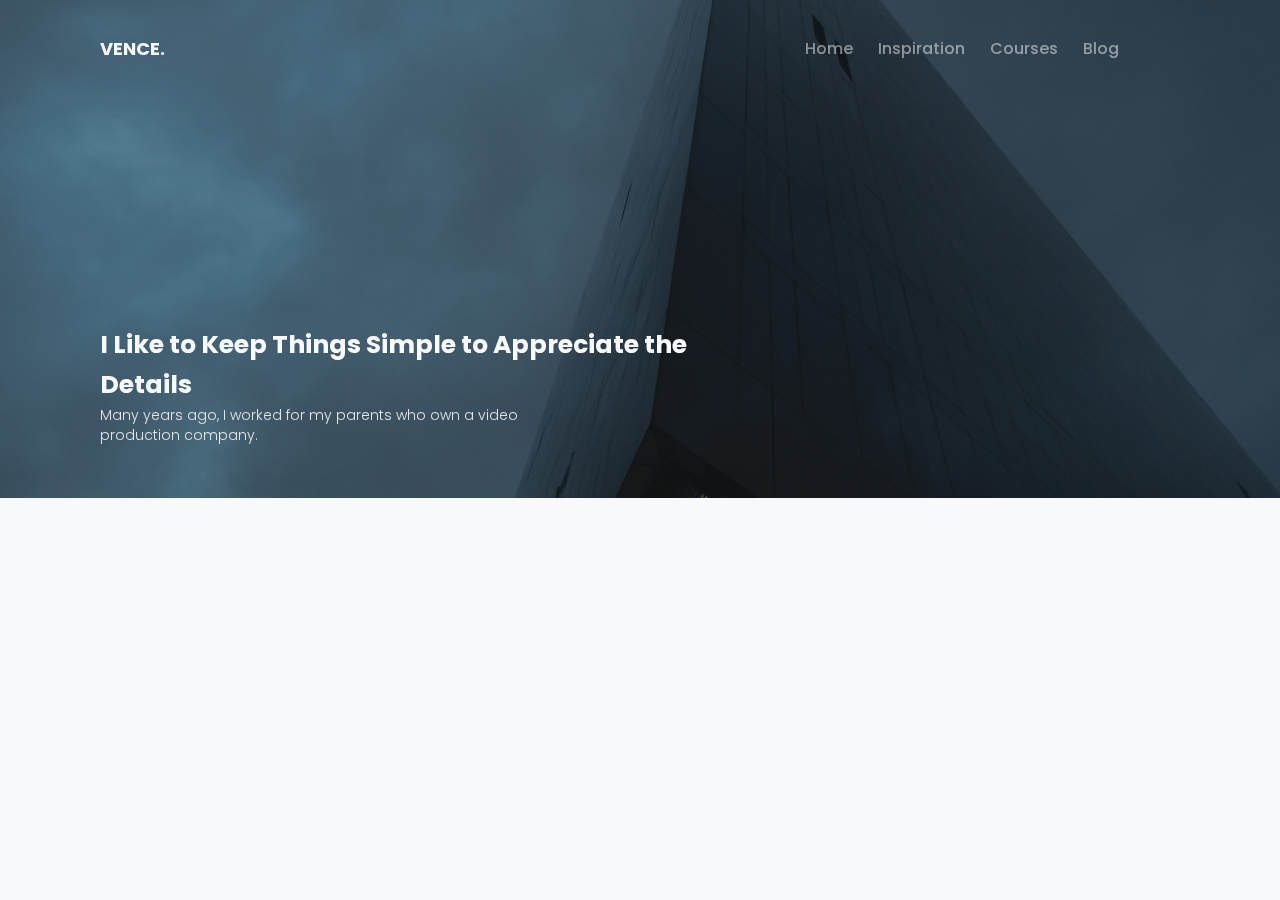
==== index.html @ 6522325e "index file" ====
<!DOCTYPE html>
<html lang="en">
<head>
   <meta charset="UTF-8">
   <meta name="viewport" content="width=device-width, initial-scale=1.0, maxsimum-scale=1.0, user-scalable=0">
   <title>VENCE</title>
   <link href="https://fonts.googleapis.com/css?family=Poppins:300,400,500,600,700,800,900&display=swap" rel="stylesheet">
<link rel="stylesheet" href="css/style.css">
</head>
<body>
  
<div class="wrapper">
   <header class="header">
      <nav>
         <div class="header_logo">
            <h1>VENCE.</h1>
         </div>
         <div class="header_links">
            <a href="#">Home</a>
            <a href="#">Inspiration</a>
            <a href="#">Courses</a>
            <a href="#">Blog</a>
         </div>
      </nav>
      <div class="header_content">
         <h2>I Like to Keep Things Simple to Appreciate the<br> Details</h2>
         <p>Many years ago, I worked for my parents who own a video
           <br> production company.</p>
      </div>
   </header>
   <main class="main">
      <div class="articles_block"></div>
   </main>
   <footer class="footer"></footer>
</div>   
   
</body>
</html>
---- css/style.css ----
/*Обнуление*/

*{
 
   padding: 0;
   
   margin: 0;
   
   border: 0;
   
   }
   
   * ,*:before,*:after{
   
   -moz-box-sizing: border-box;
   
   -webkit-box-sizing: border-box;
   
   box-sizing: border-box;
   
   }
   
   :focus,:active{outline: none;}
   
   a:focus,a:active{outline: none;}
   
   nav,footer,header,aside{display: block;}
   
   html,body{
   
   height: 100%;
   
   width: 100%;
   
   font-size: 100%;
   
   line-height: 1;
   
   font-size: 14px;
   
   -ms-text-size-adjust: 100%;
   
   -moz-text-size-adjust: 100%;
   
   -webkit-text-size-adjust: 100%;
   
   }
   
   input,button,textarea{font-family:inherit;}
   
   input::-ms-clear{display: none;}
   
   button{cursor: pointer;}
   
   button::-moz-focus-inner {padding:0;border:0;}
   
   a, a:visited{text-decoration: none;}
   
   a:hover{text-decoration: none;}
   
   ul li{list-style: none;}
   
   img{vertical-align: top;}
   
   h1,h2,h3,h4,h5,h6{font-size:inherit;font-weight: 400;}
   
   /*--------------------*/
   body {
   font-family: 'Poppins', sans-serif;
   font-style: normal;
   line-height: normal;
   color: #495057;
   font-size: 14px;
   background-color: #F8F9FA;
   }
   .wrapper {
      width: 100%;
      max-width: 1440px;
      height: 100%;
      min-height: 100%;
   }
   .header {
      width: 100%;
      max-width: 1440px;
      top: 0;
      left: 0;
      position: fixed;
      height: 498px;
      background-image: url("../img/bg/background.jpg");
   }
   nav {
      width: 100%;
      display: flex;
      margin-top: 36px;
      height: 25px;
      gap: 50%;
   }
   nav h1 {
 color: #F8F9FA;
font-size: 18px;
font-style: normal;
font-weight: 700;
line-height: 25px; 
float: left;
margin-left: 100px;
   }
 .header_links {
      display: flex;
      justify-self: right;
      justify-content: flex-end;
      gap: 25px;
      float: right;
      height: 30px;
   }
   /* ------ */
.header_links a {
   color: rgba(248, 249, 250, 0.50);
font-style: normal;
font-weight: 500;
line-height: 25px;
height: 25px;
font-size: 16px; 
 }
.header_links a:hover {
   color: #F8F9FA;
   text-decoration: underline 2px #DDBEA9;
 }
 .header_content {
   margin-top: 264px;
   margin-left: 100px;
   width: 605px;
 }
 .header_content h2 {
float: left;
color: #F8F9FA;
font-size: 25px;
font-style: normal;
font-weight: 700;
line-height: 40px;
 }
 .header_content p {
   float: left;
   color: #E5E5E5;
font-size: 14px;
font-style: normal;
font-weight: 300;
line-height: 20px; 
 }
   /* медиа-запросы */
   @media screen and (max-width: 500px) {
      body {
         font-size: 12px;
      }
      .wrapper {
         width: 100%;
         max-width: 500px;
         margin: 3px;
       
      }
      .header {
         max-width: 500px;
         height: 320px;
         background-size: cover;
         background-position: center;
      }
      nav h1 {
         color: #F8F9FA;
        font-size: 16px;
        font-style: normal;
        font-weight: 700;
        line-height: 25px; 
        float: left;
        margin-left: 30px;
           }
           nav {
            width: 100%;
            display: flex;
            margin-top: 15px;
            height: 25px;
            justify-content: center;
            gap: 80px;
         }
         .header_links a {
            font-size: 1.6vw;
         }
         .header_content h2 {
            text-align: center;
            color: #F8F9FA;
            font-size: 18px;
            font-style: normal;
            font-weight: 700;
            line-height: 40px;
             }
             .header_content {
               margin-top: 100px;
               margin-left: 30px;
               width:100%;
             }
             .header_content h2 {
               text-align: center;
               color: #F8F9FA;
               font-size: 16px;
               font-style: normal;
               font-weight: 700;
               line-height: 40px;
                }
                .header_content {
                  margin-top: 100px;
                  margin-left: 30px;
                  width:100%;
                  margin-right: 30px;
                }
                .header_content p {
                  text-align: center;
                  font-size: 14px;
                }
   }
   
  
   @media screen and (max-width:414px) {
      body {
         font-size: 1.6vw;
      }
      .wrapper {
         width: 100%;
         max-width: 414px;
         margin: 0px auto;
         display: block;
         padding: 1px; 
      }
      .header {
         max-width: 414px;
         height: 300px;
         background-size: cover;
         background-position: center;
      }
      nav h1 {
         color: #F8F9FA;
        font-size: 1.8vw;
        font-style: normal;
        font-weight: 700;
        line-height: 25px; 
        float: left;
        margin-left: 15px;
           }
           nav {
            margin-top: 10px;
            justify-content: center;
            gap: 80px;
           }
           .header_links a {
            font-size: 1.6vw;
         }
         .header_content h2 {
            text-align: center;
            color: #F8F9FA;
            font-size: 14px;
            font-style: normal;
            font-weight: 700;
            line-height: 40px;
             }
             .header_content {
               margin-top: 100px;
               margin-left: 30px;
               width:100%;
               margin-right: 30px;
             }
             .header_content p {
               text-align: center;
               font-size: 12px;
             }
   }
   @media screen and (max-width:390px) {
      .wrapper {
         width: 100%;
         max-width: 390px;
         margin: 0px auto;
         display: block;
         padding: 1px; 
      }
      .header {
         max-width: 390px;
         height: 300px;
         background-size: cover;
         background-position: center;
         min-width: 390px;
      }
      nav {
         margin-top: 10px;
         justify-content: center;
            gap: 80px;
        }
        nav h1 {
         color: #F8F9FA;
        font-size: 1.8vw;
        font-style: normal;
        font-weight: 700;
        line-height: 25px; 
        float: left;
        margin-left: 10px;
           } 
           .header_links a {
            font-size: 1.6vw;
         }
         .header_content h2 {
            text-align: center;
            color: #F8F9FA;
            font-size: 14px;
            font-style: normal;
            font-weight: 700;
            line-height: 40px;
             }
             .header_content {
               margin-top: 100px;
               margin-left: 30px;
               width:100%;
               margin-right: 30px;
             }
             .header_content p {
               text-align: center;
               font-size: 12px;
             }
       
   }
   /* ------- */
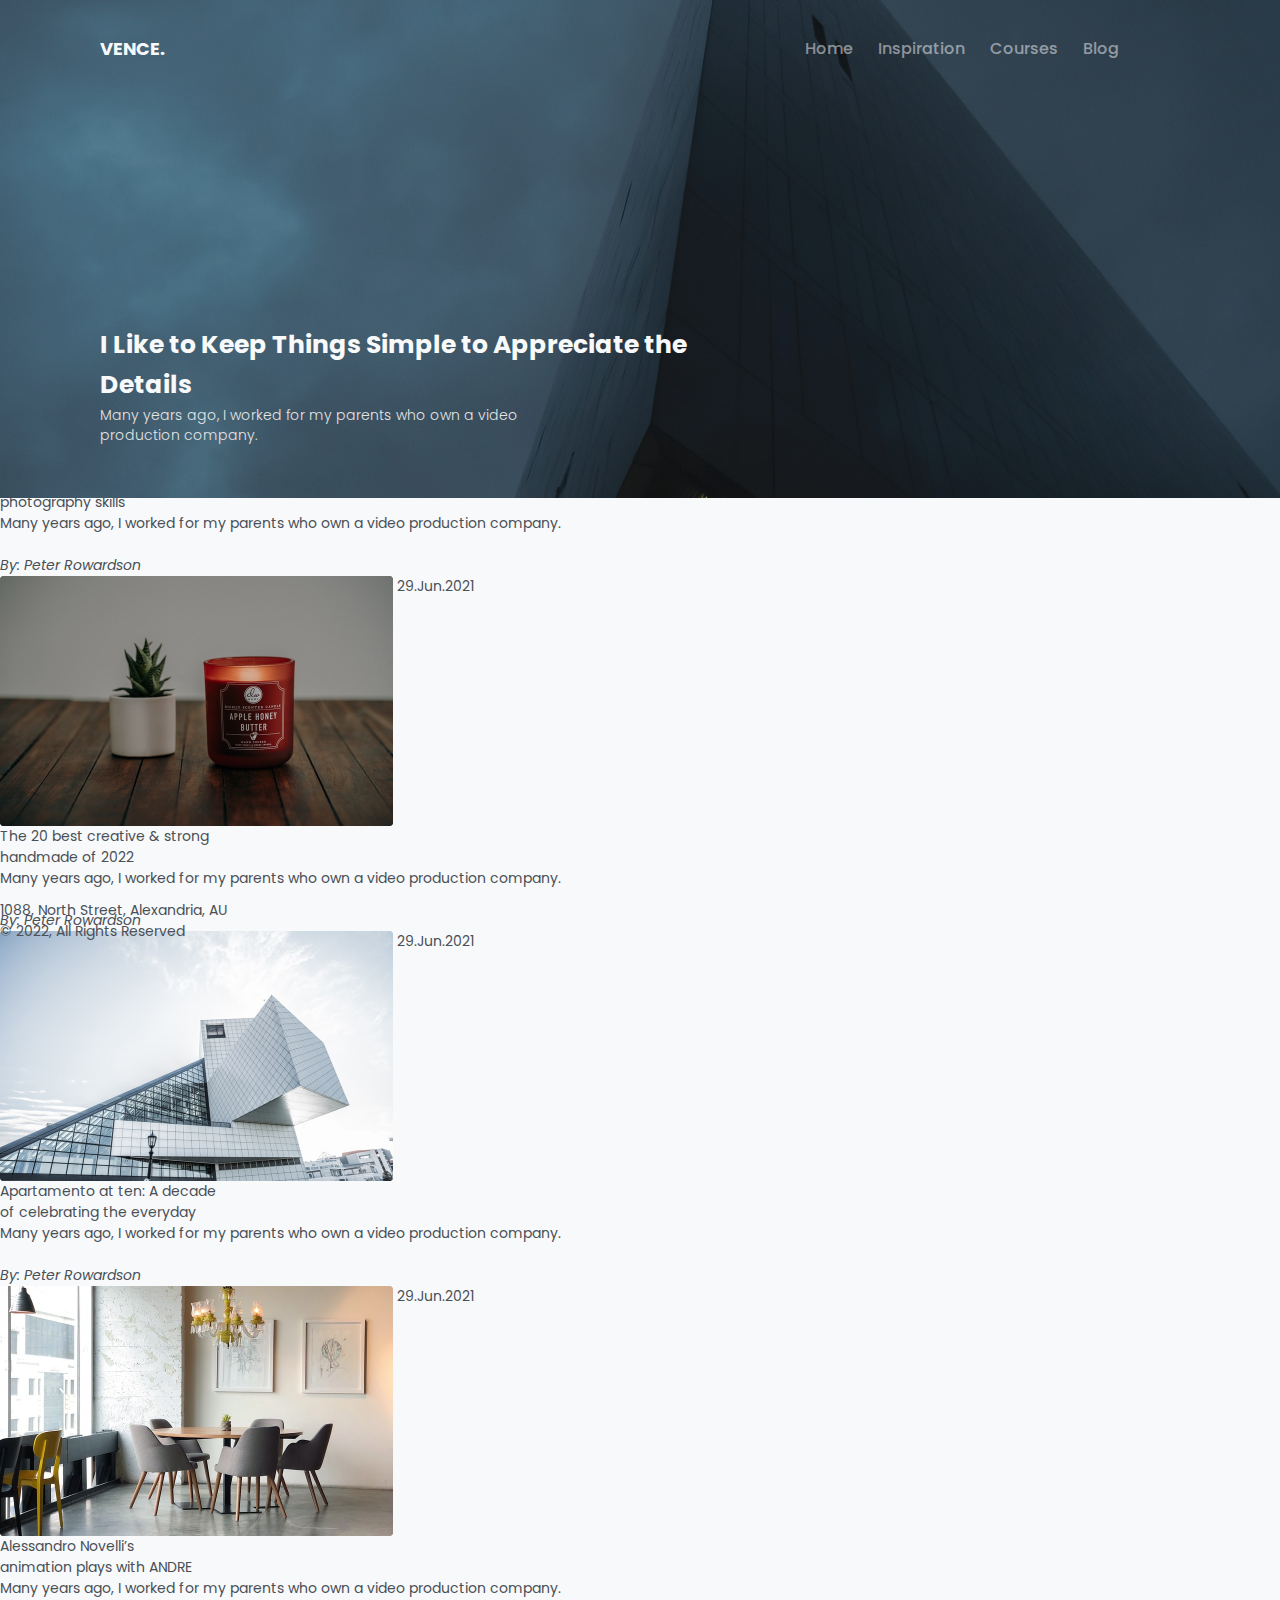
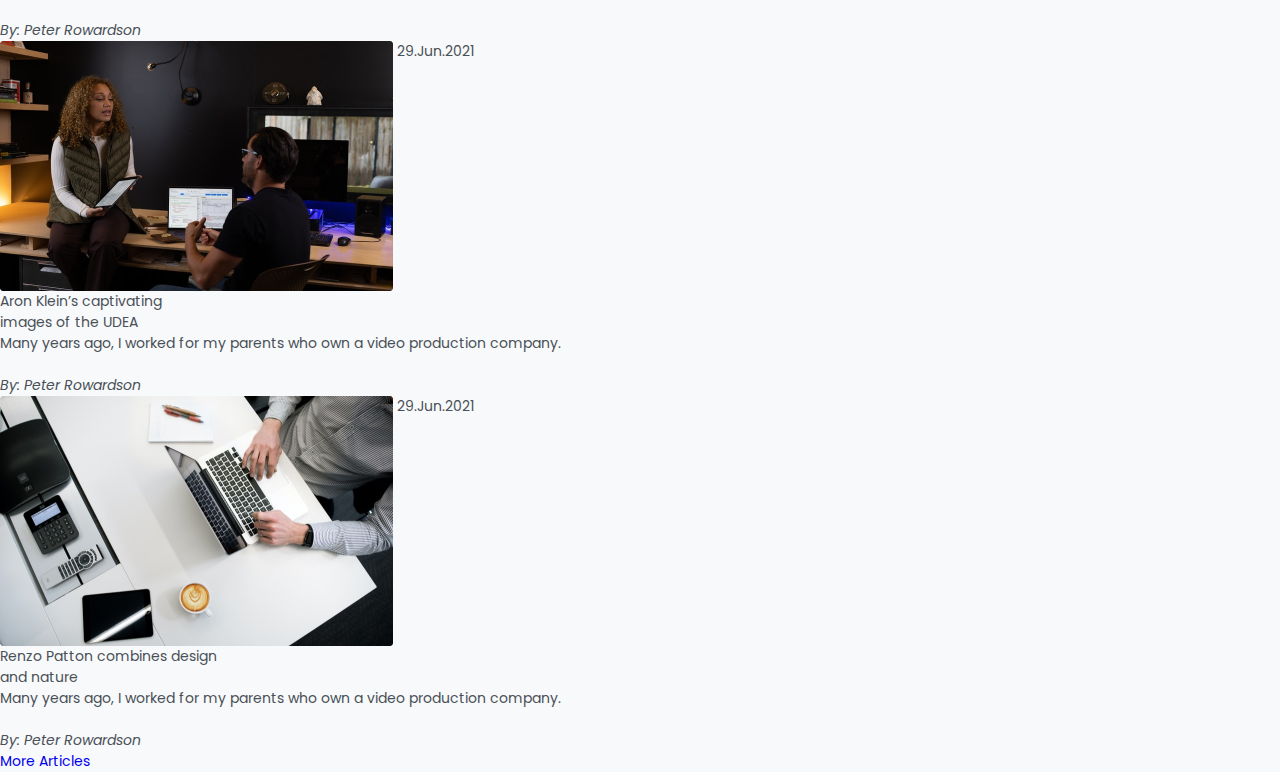
==== commit 7ac3eb2e: "home page" ====
--- a/index.html
+++ b/index.html
@@ -28,10 +28,71 @@
            <br> production company.</p>
       </div>
    </header>
+   
    <main class="main">
-      <div class="articles_block"></div>
+      <div class="articles_block">
+         <h2>Articles</h2>
+         <div class="articles_content">
+            <article class="article">
+               <img src="../img/articles/1.jpg" alt="picture">
+               <time>29.Jun.2021</time>
+               <h2>Instagram artists with great<br> photography skills</h2>
+               <p>Many years ago, I worked for my parents who own a video production company.</p>
+               <br>
+               <cite>By: Peter Rowardson</cite>
+            </article>
+            <article class="article">
+               <img src="../img/articles/2.jpg" alt="picture">
+               <time>29.Jun.2021</time>
+               <h2>The 20 best creative & strong<br> handmade of 2022</h2>
+               <p>Many years ago, I worked for my parents who own a video production company.</p>
+               <br>
+               <cite>By: Peter Rowardson</cite>
+            </article>
+            <article class="article">
+               <img src="../img/articles/3.jpg" alt="picture">
+               <time>29.Jun.2021</time>
+               <h2>Apartamento at ten: A decade<br> of celebrating the everyday</h2>
+               <p>Many years ago, I worked for my parents who own a video production company.</p>
+               <br>
+               <cite>By: Peter Rowardson</cite>
+            </article>
+         </div>
+         <div class="articles_content">
+            <article class="article">
+               <img src="../img/articles/4.jpg" alt="picture">
+               <time>29.Jun.2021</time>
+               <h2>Alessandro Novelli’s<br> animation plays with ANDRE</h2>
+               <p>Many years ago, I worked for my parents who own a video production company.</p>
+               <br>
+               <cite>By: Peter Rowardson</cite>
+            </article>
+            <article class="article">
+               <img src="../img/articles/5.jpg" alt="picture">
+               <time>29.Jun.2021</time>
+               <h2>Aron Klein’s captivating<br> images of the UDEA</h2>
+               <p>Many years ago, I worked for my parents who own a video production company.</p>
+               <br>
+               <cite>By: Peter Rowardson</cite>
+            </article>
+            <article class="article">
+               <img src="../img/articles/6.jpg" alt="picture">
+               <time>29.Jun.2021</time>
+               <h2>Renzo Patton combines design<br> and nature</h2>
+               <p>Many years ago, I worked for my parents who own a video production company.</p>
+               <br>
+               <cite>By: Peter Rowardson</cite>
+            </article>
+      </div>
+      <div class="btn_section">
+         <a href="../pages/page.html" class="btn">More Articles</a>
+      </div>
    </main>
-   <footer class="footer"></footer>
+
+   <footer class="footer">
+     <p>1088, North Street, Alexandria, AU</p>
+     <p>© 2022, All Rights Reserved</p>
+   </footer>
 </div>   
    
 </body>
--- a/css/style.css
+++ b/css/style.css
@@ -146,19 +146,28 @@
 font-weight: 300;
 line-height: 20px; 
  }
+ .main {
+   width: 100%;
+   max-width: 1440px;
+   display: block;
+   height: 100vh;
+   min-height: 100vh;
+   padding-top: 200px;
+  margin: 0 auto;
+ }
    /* медиа-запросы */
-   @media screen and (max-width: 500px) {
+   @media screen and (max-width: 736px ) and (orientation: landscape) {
       body {
          font-size: 12px;
       }
       .wrapper {
          width: 100%;
-         max-width: 500px;
+         max-width: 736px;
          margin: 3px;
        
       }
       .header {
-         max-width: 500px;
+         max-width: 736px;
          height: 320px;
          background-size: cover;
          background-position: center;
@@ -216,6 +225,75 @@
                 }
    }
    
+   @media screen and (max-width: 500px)  {
+      body {
+         font-size: 12px;
+      }
+      .wrapper {
+         width: 100%;
+         max-width: 500px;
+         margin: 3px;
+       
+      }
+      .header {
+         max-width: 500px;
+         height: 320px;
+         background-size: cover;
+         background-position: center;
+      }
+      nav h1 {
+         color: #F8F9FA;
+        font-size: 16px;
+        font-style: normal;
+        font-weight: 700;
+        line-height: 25px; 
+        float: left;
+        margin-left: 30px;
+           }
+           nav {
+            width: 100%;
+            display: flex;
+            margin-top: 15px;
+            height: 25px;
+            justify-content: center;
+            gap: 80px;
+         }
+         .header_links a {
+            font-size: 1.6vw;
+         }
+         .header_content h2 {
+            text-align: center;
+            color: #F8F9FA;
+            font-size: 18px;
+            font-style: normal;
+            font-weight: 700;
+            line-height: 40px;
+             }
+             .header_content {
+               margin-top: 100px;
+               margin-left: 30px;
+               width:100%;
+             }
+             .header_content h2 {
+               text-align: center;
+               color: #F8F9FA;
+               font-size: 16px;
+               font-style: normal;
+               font-weight: 700;
+               line-height: 40px;
+                }
+                .header_content {
+                  margin-top: 100px;
+                  margin-left: 30px;
+                  width:100%;
+                  margin-right: 30px;
+                }
+                .header_content p {
+                  text-align: center;
+                  font-size: 14px;
+                }
+   }
+   
   
    @media screen and (max-width:414px) {
       body {
@@ -270,7 +348,7 @@
                font-size: 12px;
              }
    }
-   @media screen and (max-width:390px) {
+   @media screen and (max-width:390px)  {
       .wrapper {
          width: 100%;
          max-width: 390px;
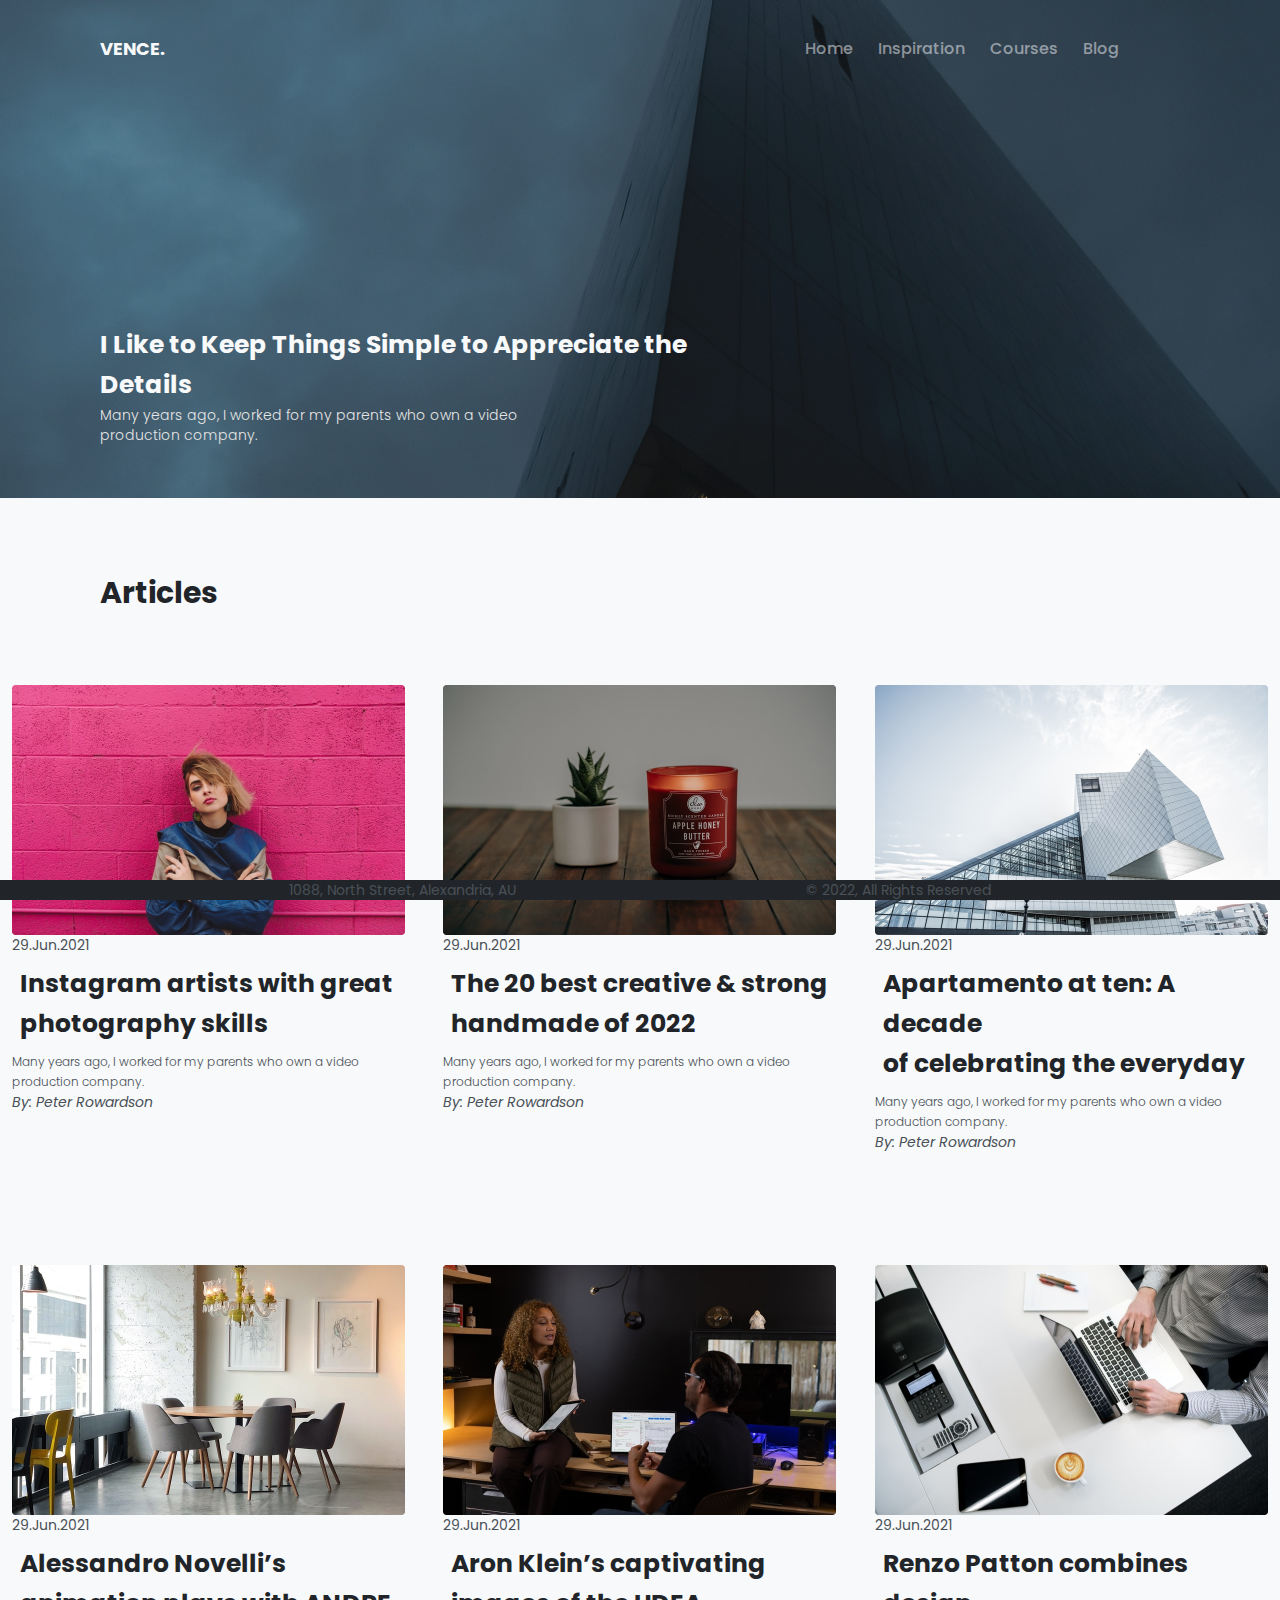
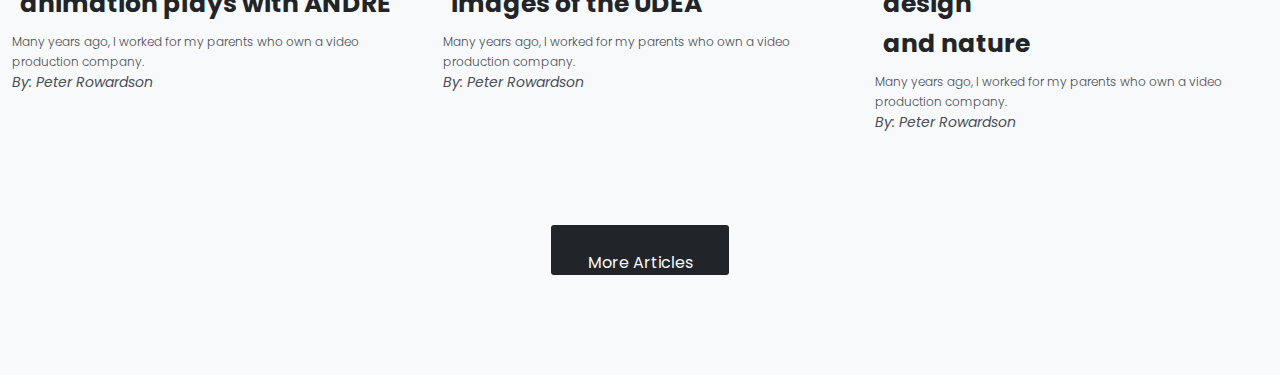
==== commit 8c47c73f: "bug fixing" ====
--- a/index.html
+++ b/index.html
@@ -34,7 +34,7 @@
          <h2>Articles</h2>
          <div class="articles_content">
             <article class="article">
-               <img src="../img/articles/1.jpg" alt="picture">
+               <img src="img/articles/1.jpg" alt="picture">
                <time>29.Jun.2021</time>
                <h2>Instagram artists with great<br> photography skills</h2>
                <p>Many years ago, I worked for my parents who own a video production company.</p>
@@ -42,7 +42,7 @@
                <cite>By: Peter Rowardson</cite>
             </article>
             <article class="article">
-               <img src="../img/articles/2.jpg" alt="picture">
+               <img src="img/articles/2.jpg" alt="picture">
                <time>29.Jun.2021</time>
                <h2>The 20 best creative & strong<br> handmade of 2022</h2>
                <p>Many years ago, I worked for my parents who own a video production company.</p>
@@ -50,7 +50,7 @@
                <cite>By: Peter Rowardson</cite>
             </article>
             <article class="article">
-               <img src="../img/articles/3.jpg" alt="picture">
+               <img src="img/articles/3.jpg" alt="picture">
                <time>29.Jun.2021</time>
                <h2>Apartamento at ten: A decade<br> of celebrating the everyday</h2>
                <p>Many years ago, I worked for my parents who own a video production company.</p>
@@ -60,7 +60,7 @@
          </div>
          <div class="articles_content">
             <article class="article">
-               <img src="../img/articles/4.jpg" alt="picture">
+               <img src="img/articles/4.jpg" alt="picture">
                <time>29.Jun.2021</time>
                <h2>Alessandro Novelli’s<br> animation plays with ANDRE</h2>
                <p>Many years ago, I worked for my parents who own a video production company.</p>
@@ -68,7 +68,7 @@
                <cite>By: Peter Rowardson</cite>
             </article>
             <article class="article">
-               <img src="../img/articles/5.jpg" alt="picture">
+               <img src="img/articles/5.jpg" alt="picture">
                <time>29.Jun.2021</time>
                <h2>Aron Klein’s captivating<br> images of the UDEA</h2>
                <p>Many years ago, I worked for my parents who own a video production company.</p>
@@ -76,7 +76,7 @@
                <cite>By: Peter Rowardson</cite>
             </article>
             <article class="article">
-               <img src="../img/articles/6.jpg" alt="picture">
+               <img src="img/articles/6.jpg" alt="picture">
                <time>29.Jun.2021</time>
                <h2>Renzo Patton combines design<br> and nature</h2>
                <p>Many years ago, I worked for my parents who own a video production company.</p>
@@ -85,7 +85,7 @@
             </article>
       </div>
       <div class="btn_section">
-         <a href="../pages/page.html" class="btn">More Articles</a>
+         <a href="pages/page.html" class="btn">More Articles</a>
       </div>
    </main>
 
--- a/css/style.css
+++ b/css/style.css
@@ -57,8 +57,6 @@
    a, a:visited{text-decoration: none;}
    
    a:hover{text-decoration: none;}
-   
-   ul li{list-style: none;}
    
    img{vertical-align: top;}
    
@@ -82,9 +80,8 @@
    .header {
       width: 100%;
       max-width: 1440px;
+      position: fixed;
       top: 0;
-      left: 0;
-      position: fixed;
       height: 498px;
       background-image: url("../img/bg/background.jpg");
    }
@@ -150,24 +147,235 @@
    width: 100%;
    max-width: 1440px;
    display: block;
-   height: 100vh;
-   min-height: 100vh;
-   padding-top: 200px;
-  margin: 0 auto;
- }
+   height: 100%;
+   margin-top: 420px;
+ }
+ .articles_block {
+   padding-top: 80px;
+ }
+ .articles_block h2,.list_title h2 {
+   color: #212529;
+font-size: 30px;
+font-style: normal;
+font-weight: 700;
+line-height: 25px; 
+float: left;
+margin-left: 100px;
+margin-top: 80px;
+ }
+ .articles_content {
+   width: 100%;
+   max-width: 1440px;
+   display: flex;
+   gap: 15px;
+   justify-content: space-around;
+   flex-direction: row;
+   padding-top: 80px;
+ }
+.article {
+display: block;
+width: 393px;
+height:500px;
+ }
+ .article img {
+   width: 392.999px;
+height: 250px;
+border-radius: 3px;
+max-width: 100%;
+display: block;
+margin-left: auto;
+margin-right: auto;
+
+ }
+ .article h2 {
+   color: #212529;
+   font-size: 25px;
+   font-style: normal;
+   font-weight: 700;
+   line-height: 40px; 
+   width: 100%;
+   margin: 8px;
+ }
+ .article p {
+color: #495057;
+font-size: 12px;
+font-style: normal;
+font-weight: 300;
+line-height: 20px; 
+width: 400px;
+float: left;
+
+ }
+ .btn_section {
+   display: flex;
+   justify-content: center;
+   justify-items: center;
+   flex-direction: column;
+   padding-top: 60px;
+   padding-bottom: 100px;
+ }
+ a.btn {
+   display: block;
+   margin: 0 auto;
+   width: 178px;
+   height: 40px;
+   border-radius: 3px;
+background: #212529;
+border: none;
+text-align: center;
+text-decoration: none;
+color: #F8F9FA;
+padding: 25px 15px 25px 15px;
+font-size: 16px;
+
+ }
+.footer {
+   width: 100%;
+   max-width: 1440px;
+   height: 20px;
+   background: #212529;
+   position: fixed;
+   left: 0;
+   bottom: 0;
+   display: flex;
+   justify-content: space-evenly;
+}
+.header_title {
+   display: flex;
+   justify-content: center;
+   align-items: center;
+   flex-direction: column;
+   padding-top: 100px;
+}
+.header_title h2 {
+ color: #F8F9FA;
+text-align: center;
+font-size: 25px;
+font-style: normal;
+font-weight: 700;
+line-height: 40px; 
+}
+.list_section {
+   display: flex;
+   justify-content: left;
+   flex-direction: column;
+   gap: 3px;
+   width: 50%;
+   margin-top:84px;
+   margin-left: 206px;
+}
+aside {
+   width: 50%;
+   height: fit-content;
+   justify-self: right;
+   margin-top: 84px;
+}
+.aside_content {
+   width: 100%;
+   max-width: 1440px;
+   display: flex;
+   gap: 25px;
+   justify-content: center;
+   flex-direction: row;
+
+}
+.aside_article img {
+   width: 287px;
+   height: 200px;
+   max-width: 100%;
+}
+.aside_article p {
+   color: #6C757D;
+   font-size: 12px;
+   font-style: normal;
+   font-weight: 300;
+   line-height: 20px;
+}
+.aside_article h2 {
+color: #212529;
+font-size: 16px;
+font-style: normal;
+font-weight: 500;
+line-height: 25px; 
+float: right;
+}
+.block {
+   width: 100%;
+   max-width: 1440px;
+}
+.block_title h2 {
+   color: #212529;
+   font-size: 25px;
+   font-style: normal;
+   font-weight: 700;
+   line-height: 40px;
+}
+.block_title {
+   width: 400px;
+   margin-left: 312px;
+
+}
+.block_subtitle p {
+   color: #6C757D;
+   font-size: 14px;
+   font-style: normal;
+   font-weight: 300;
+   line-height: 25px; 
+}
+.block_subtitle {
+   display:flex ;
+   flex-direction: column;
+   justify-content: center;
+   justify-items: center;
+   margin: 312px;
+   width: 816px;
+   height: 450px;
+}
+.picture_secrion {
+   display: flex;
+   justify-content: center;
+   align-items: center;
+   margin: 100px;
+}
+.picture_secrion img {
+   width: 1240px;
+   height: 400px;
+   max-width: 1240px;
+}
+.two_pictures {
+   display: flex;
+   gap: 80px;
+   width: 100%;
+   max-width: 1440px;
+   justify-content: center;
+   align-items: center;
+   flex-direction: row;
+}
+.two_pictures img {
+   width: 605px;
+height: 400px;
+}
+
    /* медиа-запросы */
-   @media screen and (max-width: 736px ) and (orientation: landscape) {
+   
+   @media screen and (max-width: 500px)  {
+      .block_title {
+         margin-left: 80px;
+      }
+      .block_subtitle {
+         margin: 80px;
+      }
       body {
          font-size: 12px;
       }
       .wrapper {
          width: 100%;
-         max-width: 736px;
+         max-width: 500px;
          margin: 3px;
        
       }
       .header {
-         max-width: 736px;
+         max-width: 500px;
          height: 320px;
          background-size: cover;
          background-position: center;
@@ -192,7 +400,7 @@
          .header_links a {
             font-size: 1.6vw;
          }
-         .header_content h2 {
+         .header_content h2,.header_title h2 {
             text-align: center;
             color: #F8F9FA;
             font-size: 18px;
@@ -223,76 +431,161 @@
                   text-align: center;
                   font-size: 14px;
                 }
-   }
-   
-   @media screen and (max-width: 500px)  {
-      body {
-         font-size: 12px;
-      }
-      .wrapper {
-         width: 100%;
-         max-width: 500px;
-         margin: 3px;
-       
-      }
-      .header {
-         max-width: 500px;
-         height: 320px;
-         background-size: cover;
-         background-position: center;
-      }
-      nav h1 {
-         color: #F8F9FA;
-        font-size: 16px;
-        font-style: normal;
-        font-weight: 700;
-        line-height: 25px; 
-        float: left;
-        margin-left: 30px;
-           }
-           nav {
-            width: 100%;
-            display: flex;
-            margin-top: 15px;
-            height: 25px;
-            justify-content: center;
-            gap: 80px;
-         }
-         .header_links a {
-            font-size: 1.6vw;
-         }
-         .header_content h2 {
-            text-align: center;
-            color: #F8F9FA;
-            font-size: 18px;
-            font-style: normal;
-            font-weight: 700;
-            line-height: 40px;
-             }
-             .header_content {
-               margin-top: 100px;
-               margin-left: 30px;
-               width:100%;
-             }
-             .header_content h2 {
-               text-align: center;
-               color: #F8F9FA;
-               font-size: 16px;
+                .main {
+                  max-width: 500px;
+                }
+                .articles_block h2, .list_title h2 {
+                  color: #212529;
+               font-size: 18px;
                font-style: normal;
                font-weight: 700;
-               line-height: 40px;
+               line-height: 25px; 
+               float: left;
+               margin-left: 30px;
+               margin-top: 15px;
                 }
-                .header_content {
-                  margin-top: 100px;
-                  margin-left: 30px;
-                  width:100%;
-                  margin-right: 30px;
+                .articles_content {
+                  width: 100%;
+                  max-width: 500px;
+                  display: flex;
+                  gap: 15px;
+                  justify-content: center;
+                  flex-direction: column;
+                  padding: 10px;
+                  align-items: center;
                 }
-                .header_content p {
+               .article {
+               display: block;
+               width: 393px;
+               height:500px;
+              margin: 0 auto;
+                }
+                .article img {
+                  width: 380px;
+               height: 250px;
+               border-radius: 3px;
+               max-width: 100%;
+               display: block;
+               margin-left: auto;
+               margin-right: auto;
+               
+                }
+                .article h2 {
+                  color: #212529;
+                  font-size:14px;
+                  font-style: normal;
+                  font-weight: 700;
+                  line-height: 40px; 
+                  width: 100%;
+                  margin: 8px;
                   text-align: center;
-                  font-size: 14px;
                 }
-   }
+                .article p {
+               color: #495057;
+               font-size: 12px;
+               font-style: normal;
+               font-weight: 300;
+               line-height: 20px; 
+               width: 400px;
+               float: left;
+   }
+   a.btn {
+      display: block;
+      margin: 0 auto;
+      width: 178px;
+      height: 40px;
+      border-radius: 3px;
+   background: #212529;
+   border: none;
+   text-align: center;
+   text-decoration: none;
+   color: #F8F9FA;
+   padding: 5px 10px 5px 10px;
+   font-size: 14px;
+    }
+    .list_section {
+      display: flex;
+      justify-content: left;
+      flex-direction: column;
+      gap: 3px;
+      width: 50%;
+      margin-top:30px;
+      margin-left: 206px;
+   }
+   aside {
+      width: 50%;
+      height: fit-content;
+      justify-self: right;
+      margin-top: 30px;
+   }
+   .aside_content {
+      width: 100%;
+      max-width: 500px;
+      display: flex;
+      gap: 5px;
+      justify-content: center;
+      flex-direction: column;
+      align-items: center;
+   
+   }
+   .aside_article img {
+      width: 100px;
+      height: 100px;
+      max-width: 100%;
+   }
+   .aside_article p {
+      color: #6C757D;
+      font-size: 12px;
+      font-style: normal;
+      font-weight: 300;
+      line-height: 16px;
+   }
+   .aside_article h2 {
+   color: #212529;
+   font-size: 16px;
+   font-style: normal;
+   font-weight: 500;
+   line-height: 25px; 
+ text-align: center;
+   }
+   .block {
+      width: 100%;
+      max-width: 500px;
+   }
+   .block_title h2 {
+   font-size: 18px;
+   margin-left: 80px;
+   }
+   .block_subtitle p {
+   font-size: 14px;
+   margin: 80px;
+   }
+   .picture_secrion {
+      display: flex;
+      justify-content: center;
+      align-items: center;
+      margin: 30px;
+   }
+   .picture_secrion img {
+      width: 420px;
+      height: 400px;
+      max-width:420px;
+   }
+   .two_pictures {
+      display: flex;
+      gap: 15px;
+      width: 100%;
+      max-width: 500px;
+      justify-content: center;
+      align-items: center;
+      flex-direction: column;
+   }
+   .two_pictures img {
+      width: 100px;
+   height: 100px;
+   }
+}
+
    
   
    @media screen and (max-width:414px) {
@@ -329,7 +622,7 @@
            .header_links a {
             font-size: 1.6vw;
          }
-         .header_content h2 {
+         .header_content h2,.header_title h2 {
             text-align: center;
             color: #F8F9FA;
             font-size: 14px;
@@ -347,7 +640,174 @@
                text-align: center;
                font-size: 12px;
              }
-   }
+             .main {
+               max-width: 414px;
+             }
+             .articles_block h2,.list_title h2 {
+               color: #212529;
+            font-size: 18px;
+            font-style: normal;
+            font-weight: 700;
+            line-height: 25px; 
+            float: left;
+            margin-left: 30px;
+            margin-top: 3px;
+             }
+             .articles_content {
+               width: 100%;
+               max-width: 414px;
+               display: flex;
+               gap: 10px;
+               justify-content: center;
+               flex-direction: column;
+               padding: 8px;
+               align-items: center;
+             }
+            .article {
+            display: block;
+            width: 100%;
+            height:500px;
+           margin: 0 auto;
+             }
+             .article img {
+               width: 300px;
+            height: 210px;
+            border-radius: 3px;
+            max-width: 100%;
+            display: block;
+            margin-left: auto;
+            margin-right: auto;
+            
+             }
+             .article h2 {
+               color: #212529;
+               font-size:14px;
+               font-style: normal;
+               font-weight: 700;
+               line-height: 40px; 
+               width: 100%;
+               margin: 3px;
+               text-align: center;
+             }
+             .article p {
+            color: #495057;
+            font-size: 12px;
+            font-style: normal;
+            font-weight: 300;
+            line-height: 20px; 
+            width: 400px;
+            float: left;
+}
+a.btn {
+   display: block;
+   margin: 0 auto;
+   width: 125px;
+   height: 35px;
+   border-radius: 3px;
+background: #212529;
+border: none;
+text-align: center;
+text-decoration: none;
+color: #F8F9FA;
+padding: 5px 10px 5px 10px;
+font-size: 14px;
+ }
+ .list_section {
+   display: flex;
+   justify-content: left;
+   flex-direction: column;
+   gap: 3px;
+   width: 100%;
+   max-width: 414px;
+   margin-top:30px;
+   margin-left: 206px;
+}
+aside {
+   width: 100%;
+   max-width: 414px;
+   height: fit-content;
+   justify-self: center;
+   margin-top: 30px;
+}
+.aside_content {
+   width: 100%;
+   max-width: 414px;
+   display: flex;
+   gap: 5px;
+   justify-content: center;
+   flex-direction: column;
+   align-items: center;
+}
+   .aside_article img {
+      width: 100px;
+      height: 100px;
+      max-width: 100%;
+   }
+   .aside_article p {
+      color: #6C757D;
+      font-size: 12px;
+      font-style: normal;
+      font-weight: 300;
+      line-height: 16px;
+   }
+   .aside_article h2 {
+   color: #212529;
+   font-size: 16px;
+   font-style: normal;
+   font-weight: 500;
+   line-height: 25px; 
+ text-align: center;
+   }
+   .block {
+      width: 100%;
+      max-width: 414px;
+      height: fit-content;
+   }
+   .block_title h2 {
+      font-size: 18px;
+      margin-left: 80px;
+      }
+      .block_subtitle p {
+      font-size: 12px;
+     
+      }
+      .block_title {
+         margin-left: 15px;
+      }
+      .block_title h2 {
+         font-size: 12px;
+      }
+      .block_subtitle {
+         margin: 30px;
+      }
+      .picture_secrion {
+         display: flex;
+         justify-content: center;
+         align-items: center;
+         margin: 15px;
+      }
+      .picture_secrion img {
+         width: 300px;
+         height: 310px;
+         max-width: 300px;
+      }
+      .two_pictures {
+         display: flex;
+         gap: 15px;
+         width: 100%;
+         max-width: 414px;
+         flex-direction: column;
+         justify-content: center;
+         align-items: center;
+      }
+      .two_pictures img {
+         width: 100px;
+      height: 100px;
+      max-width: 100%;
+      }
+   }
+
+   
    @media screen and (max-width:390px)  {
       .wrapper {
          width: 100%;
@@ -380,7 +840,7 @@
            .header_links a {
             font-size: 1.6vw;
          }
-         .header_content h2 {
+         .header_content h2,.header_title h2 {
             text-align: center;
             color: #F8F9FA;
             font-size: 14px;
@@ -398,6 +858,151 @@
                text-align: center;
                font-size: 12px;
              }
-       
-   }
+             .main {
+               max-width: 390px;
+             }
+             .articles_block h2 {
+               color: #212529;
+            font-size: 18px;
+            font-style: normal;
+            font-weight: 700;
+            line-height: 25px; 
+            float: left;
+            margin-left: 30px;
+            margin-top: 15px;
+             }     
+          
+             .articles_content {
+               width: 100%;
+               max-width: 390;
+               display: flex;
+               gap: 5px;
+               justify-content: center;
+               flex-direction: column;
+               padding: 3px;
+               align-items: center;
+             }
+            .article {
+            display: block;
+            width: 100%;
+            height:500px;
+           margin: 0 auto;
+             }
+             .article img {
+               width: 280px;
+            height: 210px;
+            border-radius: 3px;
+            max-width: 100%;
+            display: block;
+            margin-left: auto;
+            margin-right: auto;
+            
+             }
+             .article h2 {
+               color: #212529;
+               font-size:14px;
+               font-style: normal;
+               font-weight: 700;
+               line-height: 40px; 
+               width: 100%;
+               margin: 2px;
+               text-align: center;
+             }
+             .article p {
+            color: #495057;
+            font-size: 12px;
+            font-style: normal;
+            font-weight: 300;
+            line-height: 20px; 
+            width: 100%;
+            float: left;
+}
+.list_section {
+   display: flex;
+   justify-content: left;
+   flex-direction: column;
+   gap: 3px;
+   width: 100%;
+   max-width: 390px;
+   margin-top:30px;
+   margin-left: 206px;
+}
+aside {
+   width: 100%;
+   max-width: 390px;
+   height: fit-content;
+   justify-self: center;
+   margin-top: 30px;
+}
+.aside_content {
+   width: 100%;
+   max-width: 390px;
+   display: flex;
+   gap: 5px;
+   justify-content: center;
+   flex-direction: column;
+   align-items: center;
+}
+   .aside_article img {
+      width: 100px;
+      height: 100px;
+      max-width: 100%;
+   }
+   .aside_article p {
+      color: #6C757D;
+      font-size: 12px;
+      font-style: normal;
+      font-weight: 300;
+      line-height: 16px;
+   }
+   .aside_article h2 {
+   color: #212529;
+   font-size: 14px;
+   font-style: normal;
+   font-weight: 500;
+   line-height: 25px; 
+ text-align: center;
+   }
+   .block_title h2 {
+      font-size: 18px;
+      
+      }
+      .block_subtitle p {
+      font-size: 14px;
+     
+      }
+.block_title {
+   margin-left: 10px;
+}
+.block_subtitle {
+   margin: 10px;
+}
+.picture_secrion {
+   display: flex;
+   justify-content: center;
+   align-items: center;
+   margin: 100px;
+}
+.picture_secrion img {
+   width: 290px;
+   height: 300px;
+   max-width: 290px;
+}
+.two_pictures {
+   display: flex;
+   gap: 5px;
+   width: 100%;
+   max-width: 390px;
+   justify-content: center;
+   align-items: center;
+   flex-direction: column;
+}
+.two_pictures img {
+   width: 100px;
+height: 100px;
+max-width: 100%;
+}
+}
+   
+
    /* ------- */